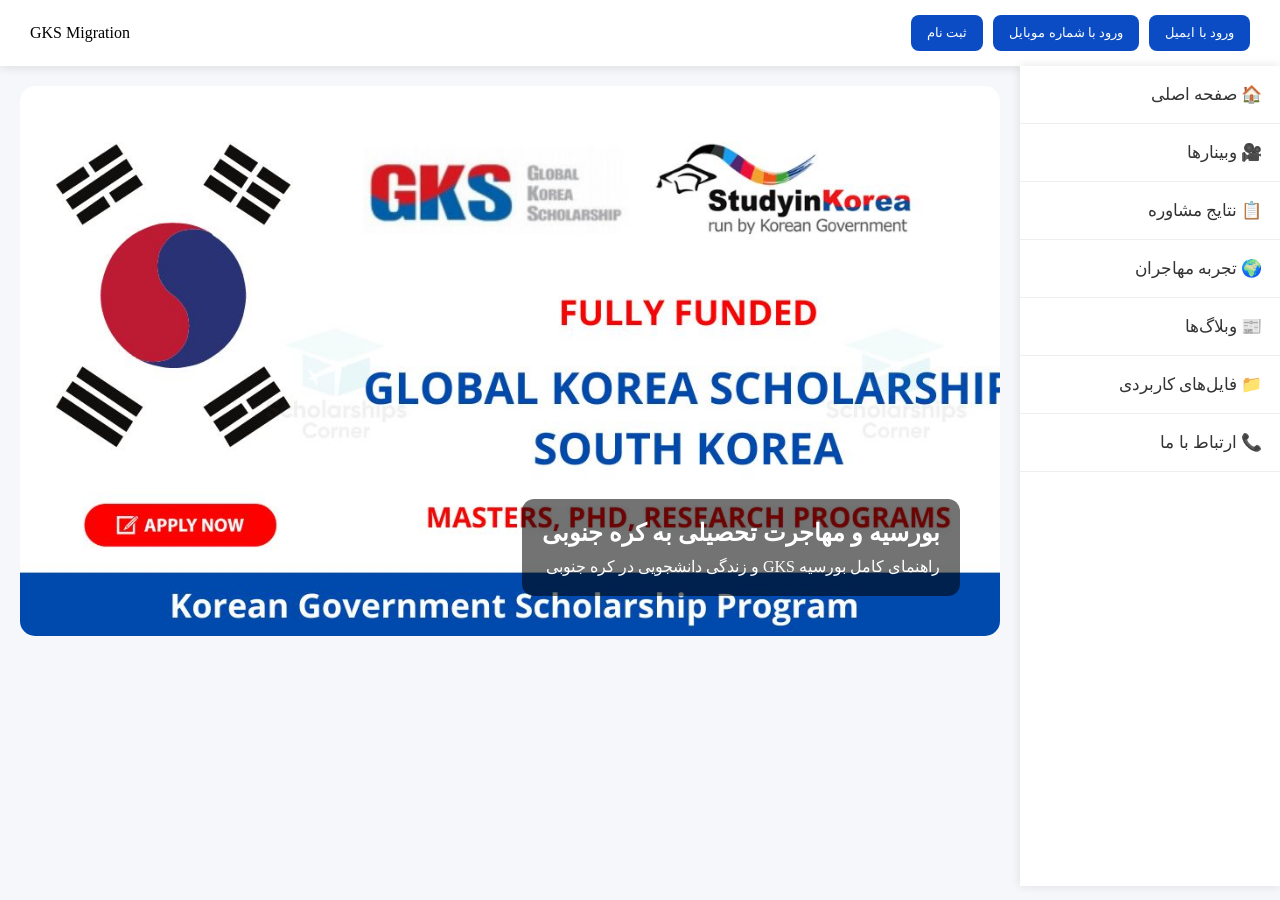
==== index.html @ c5fb1696 "Add files via upload" ====
<!DOCTYPE html>
<html lang="fa" dir="rtl">

<head>
    <meta charset="UTF-8">
    <meta name="viewport" content="width=device-width, initial-scale=1.0">
    <title>GKS Migration</title>

    <link rel="stylesheet" href="style.css">
</head>

<body>

    <!-- Header -->
    <header>

       <div class="auth-buttons">

    <button onclick="location.href='login-email.html'">
        ورود با ایمیل
    </button>

    <button onclick="location.href='login-phone.html'">
        ورود با شماره موبایل
    </button>

    <button onclick="location.href='register.html'">
        ثبت نام
    </button>

</div>

        <div class="logo">
            GKS Migration
        </div>

    </header>

    <div class="container">

        <!-- Sidebar -->

        <aside class="sidebar">

            <ul>
                <li><a href="#">🏠 صفحه اصلی</a></li>
               <li><a href="webinars.html">🎥 وبینارها</a></li>
                <li><a href="results.html">📋 نتایج مشاوره</a></li>
                <li><a href="experience.html">🌍 تجربه مهاجران</a></li>
                <li><a href="blog.html">📰 وبلاگ‌ها</a></li>
                <li><a href="files.html">📁 فایل‌های کاربردی </a></li>
                <li><a href="contact.html">📞 ارتباط با ما</a></li>
                
            </ul>

        </aside>

        <!-- Main -->

        <main class="main-content">

            <section class="slider">

                <img src="gks-scholarship.jpg" class="slide active">
                <img src="Global-Korea.jpg" class="slide">
                <img src="korii.jpg" class="slide">

                <div class="slider-overlay">
                    <h1>بورسیه و مهاجرت تحصیلی به کره جنوبی</h1>
                    <p>
                        راهنمای کامل بورسیه GKS و زندگی دانشجویی در کره جنوبی
                    </p>
                </div>

            </section>

        </main>

    </div>

    <script src="script.js"></script>

</body>

</html>
---- style.css ----
*{
    margin: 0;
    padding: 0;
    box-sizing: border-box;
    font-family:tahoma;
}
body{
background: #f5f7fa;
}
/*header*/
header{
    background: white;
    display: flex;
    justify-content: space-between;
    align-items: center;
    padding: 15px 30px;
    box-shadow: 0 2px 10px rgba(0,0,0,.1);
}
.long{
    font-size: 28px;
    font-weight: bold;
    color: #0b4cc4;
}
.auth-buttons{
    display: flex;
    gap: 10px;
}
.auth-buttons button{
    border:none;
    padding:10px 16px;
    border-radius:8px;
    background:#0b4cc4;
    color:white;
    cursor:pointer;
    transition:.3s;
}
.auth-buttons button:hover{
    background:#083892;
}

/* Layout */

.container{
    display:flex;
}

/* Sidebar */

.sidebar{
    width:260px;
    background:white;
    min-height:calc(100vh - 80px);
    box-shadow:0 0 10px rgba(0,0,0,.1);
}

.sidebar ul{
    list-style:none;
}
.sidebar li{
    border-bottom:1px solid #eee;
}

.sidebar a{
    display:block;
    padding:18px;
    text-decoration:none;
    color:#333;
    font-size:17px;
    transition:.3s;
}

.sidebar a:hover{
    background:#0b4cc4;
    color:white;
}

/* Main Content */

.main-content{
    flex:1;
    padding:20px;
}

/* Slider */

.slider{
    position:relative;
    width:100%;
    height:550px;
    overflow:hidden;
    border-radius:15px;
}

.slide{
    position:absolute;
    width:100%;
    height:100%;
    object-fit:cover;
    opacity:0;
    transition:opacity 1s;
}

.slide.active{
    opacity:1;
}
.slider-overlay{
    position:absolute;
    bottom:40px;
    right:40px;
    background:rgba(0,0,0,.55);
    color:white;
    padding:20px;
    border-radius:12px;
}

.slider-overlay h1{
    margin-bottom:10px;
}

/* Mobile */

@media(max-width:768px){

    .container{
        flex-direction:column;
    }

    .sidebar{
        width:100%;
        min-height:auto;
    }

    header{
        flex-direction:column;
        gap:15px;
    }

    .slider{
        height:300px;
    }

    .slider-overlay{
        right:15px;
        left:15px;
        bottom:15px;
    }

}
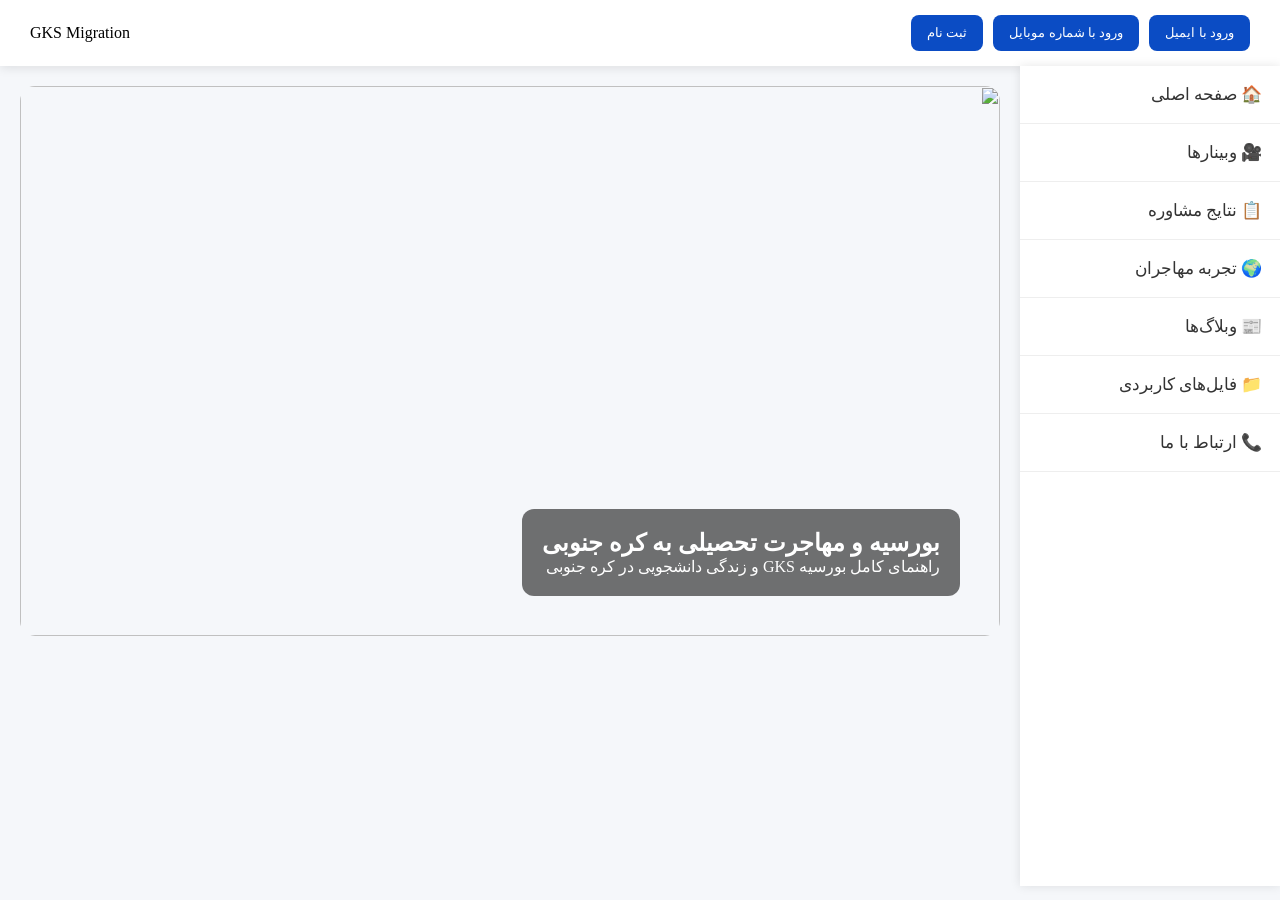
==== commit dcca3b65: "Add files via upload" ====
--- a/index.html
+++ b/index.html
@@ -61,9 +61,11 @@
 
             <section class="slider">
 
-                <img src="gks-scholarship.jpg" class="slide active">
+                <img src="kor.jpg" class="slide active">
                 <img src="Global-Korea.jpg" class="slide">
                 <img src="korii.jpg" class="slide">
+                <img src="hanguk.jpg" class="slide">
+                <img src="kor.jpg" class="slide">
 
                 <div class="slider-overlay">
                     <h1>بورسیه و مهاجرت تحصیلی به کره جنوبی</h1>
--- a/style.css
+++ b/style.css
@@ -113,8 +113,16 @@
     border-radius:12px;
 }
 
-.slider-overlay h1{
-    margin-bottom:10px;
+@media (max-width: 768px) {
+
+    .slider_overlay h1{
+        font-size: 22px;
+    }
+
+    .slider_overlay p{
+        font-size: 14px;
+    }
+
 }
 
 /* Mobile */
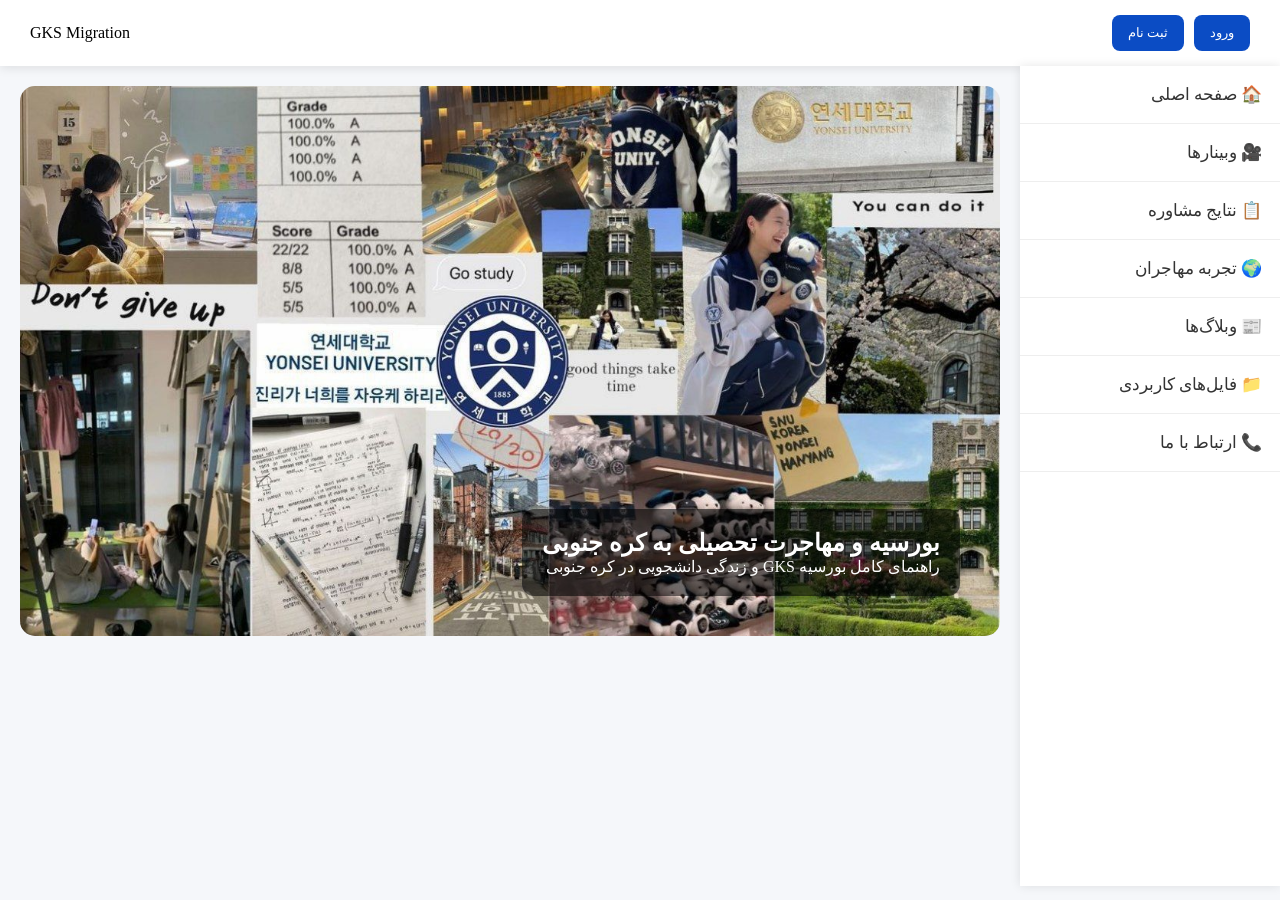
==== commit 4945c6a0: "Add files via upload" ====
--- a/index.html
+++ b/index.html
@@ -17,11 +17,7 @@
        <div class="auth-buttons">
 
     <button onclick="location.href='login-email.html'">
-        ورود با ایمیل
-    </button>
-
-    <button onclick="location.href='login-phone.html'">
-        ورود با شماره موبایل
+      ورود  
     </button>
 
     <button onclick="location.href='register.html'">
@@ -62,10 +58,14 @@
             <section class="slider">
 
                 <img src="kor.jpg" class="slide active">
-                <img src="Global-Korea.jpg" class="slide">
+                <img src="still.jpeg" class="slide">
                 <img src="korii.jpg" class="slide">
-                <img src="hanguk.jpg" class="slide">
+                <img src="South Korea.jpeg" class="slide">
                 <img src="kor.jpg" class="slide">
+                <img src="South.jpeg" class="slide">
+                <img src="IG_ @_woooaoo_k.jpeg" class="slide">
+
+
 
                 <div class="slider-overlay">
                     <h1>بورسیه و مهاجرت تحصیلی به کره جنوبی</h1>
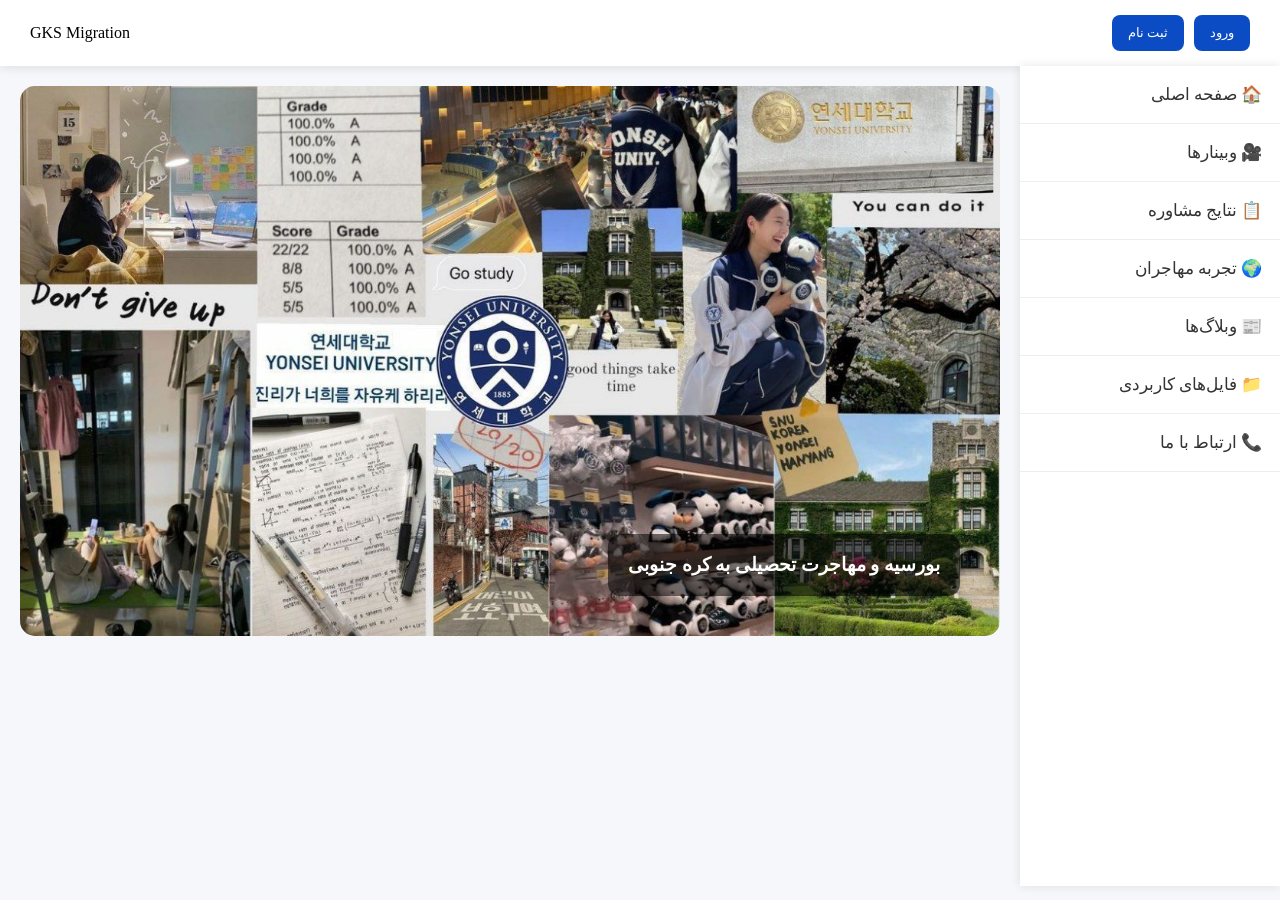
==== commit 9c6732c9: "Add files via upload" ====
--- a/index.html
+++ b/index.html
@@ -68,10 +68,7 @@
 
 
                 <div class="slider-overlay">
-                    <h1>بورسیه و مهاجرت تحصیلی به کره جنوبی</h1>
-                    <p>
-                        راهنمای کامل بورسیه GKS و زندگی دانشجویی در کره جنوبی
-                    </p>
+                    <h3>بورسیه و مهاجرت تحصیلی به کره جنوبی</h3>
                 </div>
 
             </section>
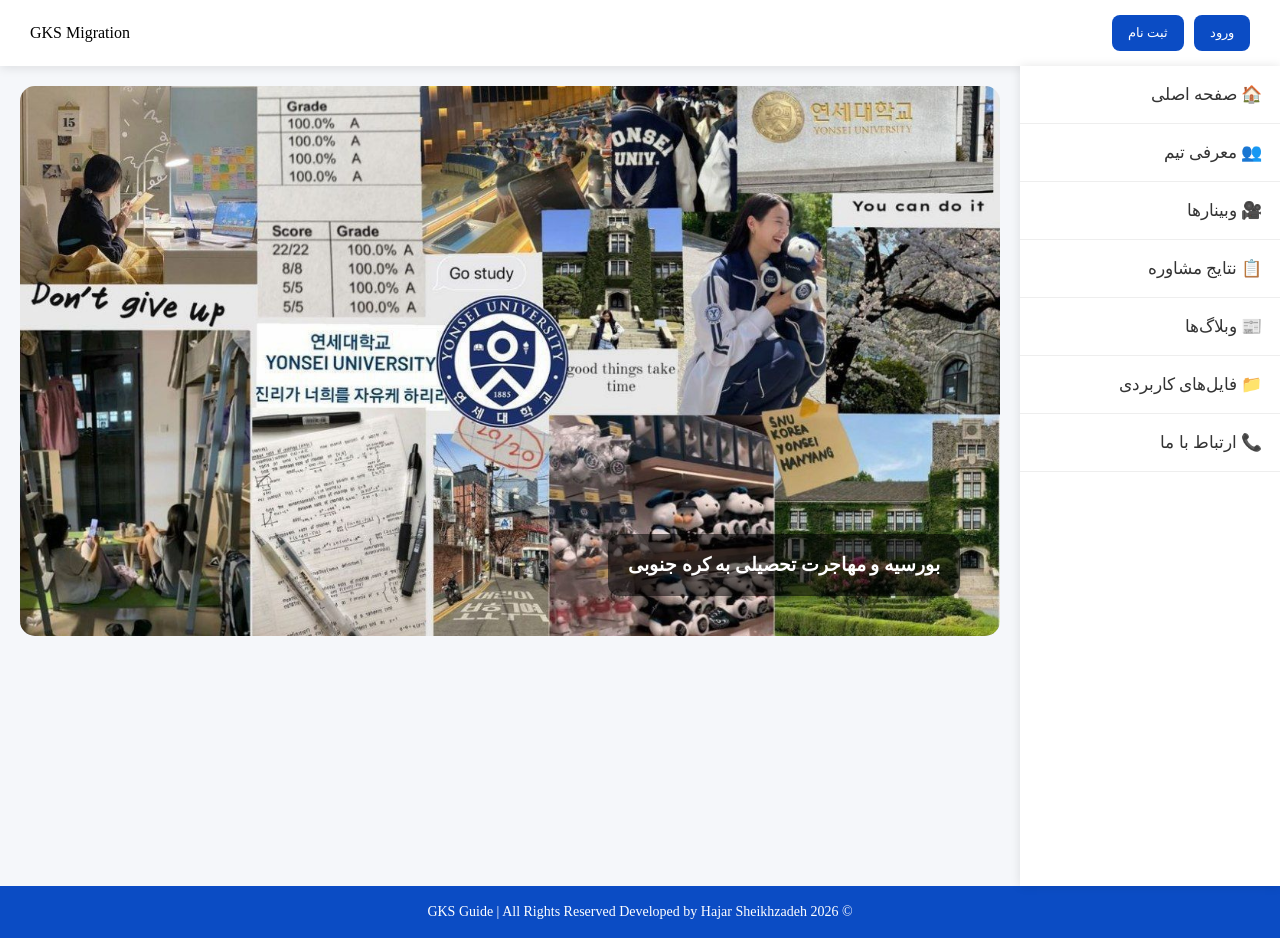
==== commit 2329e54f: "Add files via upload" ====
--- a/index.html
+++ b/index.html
@@ -40,15 +40,13 @@
 
             <ul>
                 <li><a href="#">🏠 صفحه اصلی</a></li>
+                 <li><a href="team.html">👥 معرفی تیم </a></li>
                <li><a href="webinars.html">🎥 وبینارها</a></li>
                 <li><a href="results.html">📋 نتایج مشاوره</a></li>
-                <li><a href="experience.html">🌍 تجربه مهاجران</a></li>
                 <li><a href="blog.html">📰 وبلاگ‌ها</a></li>
                 <li><a href="files.html">📁 فایل‌های کاربردی </a></li>
                 <li><a href="contact.html">📞 ارتباط با ما</a></li>
-                
             </ul>
-
         </aside>
 
         <!-- Main -->
@@ -70,15 +68,13 @@
                 <div class="slider-overlay">
                     <h3>بورسیه و مهاجرت تحصیلی به کره جنوبی</h3>
                 </div>
-
             </section>
-
         </main>
-
     </div>
-
     <script src="script.js"></script>
-
+<footer style="background:#0b4cc4; color:white; text-align:center; padding:18px; font-size:14px;">
+    ©  2026 GKS Guide | All Rights Reserved  
+  Developed by Hajar Sheikhzadeh
+</footer>
 </body>
-
 </html>
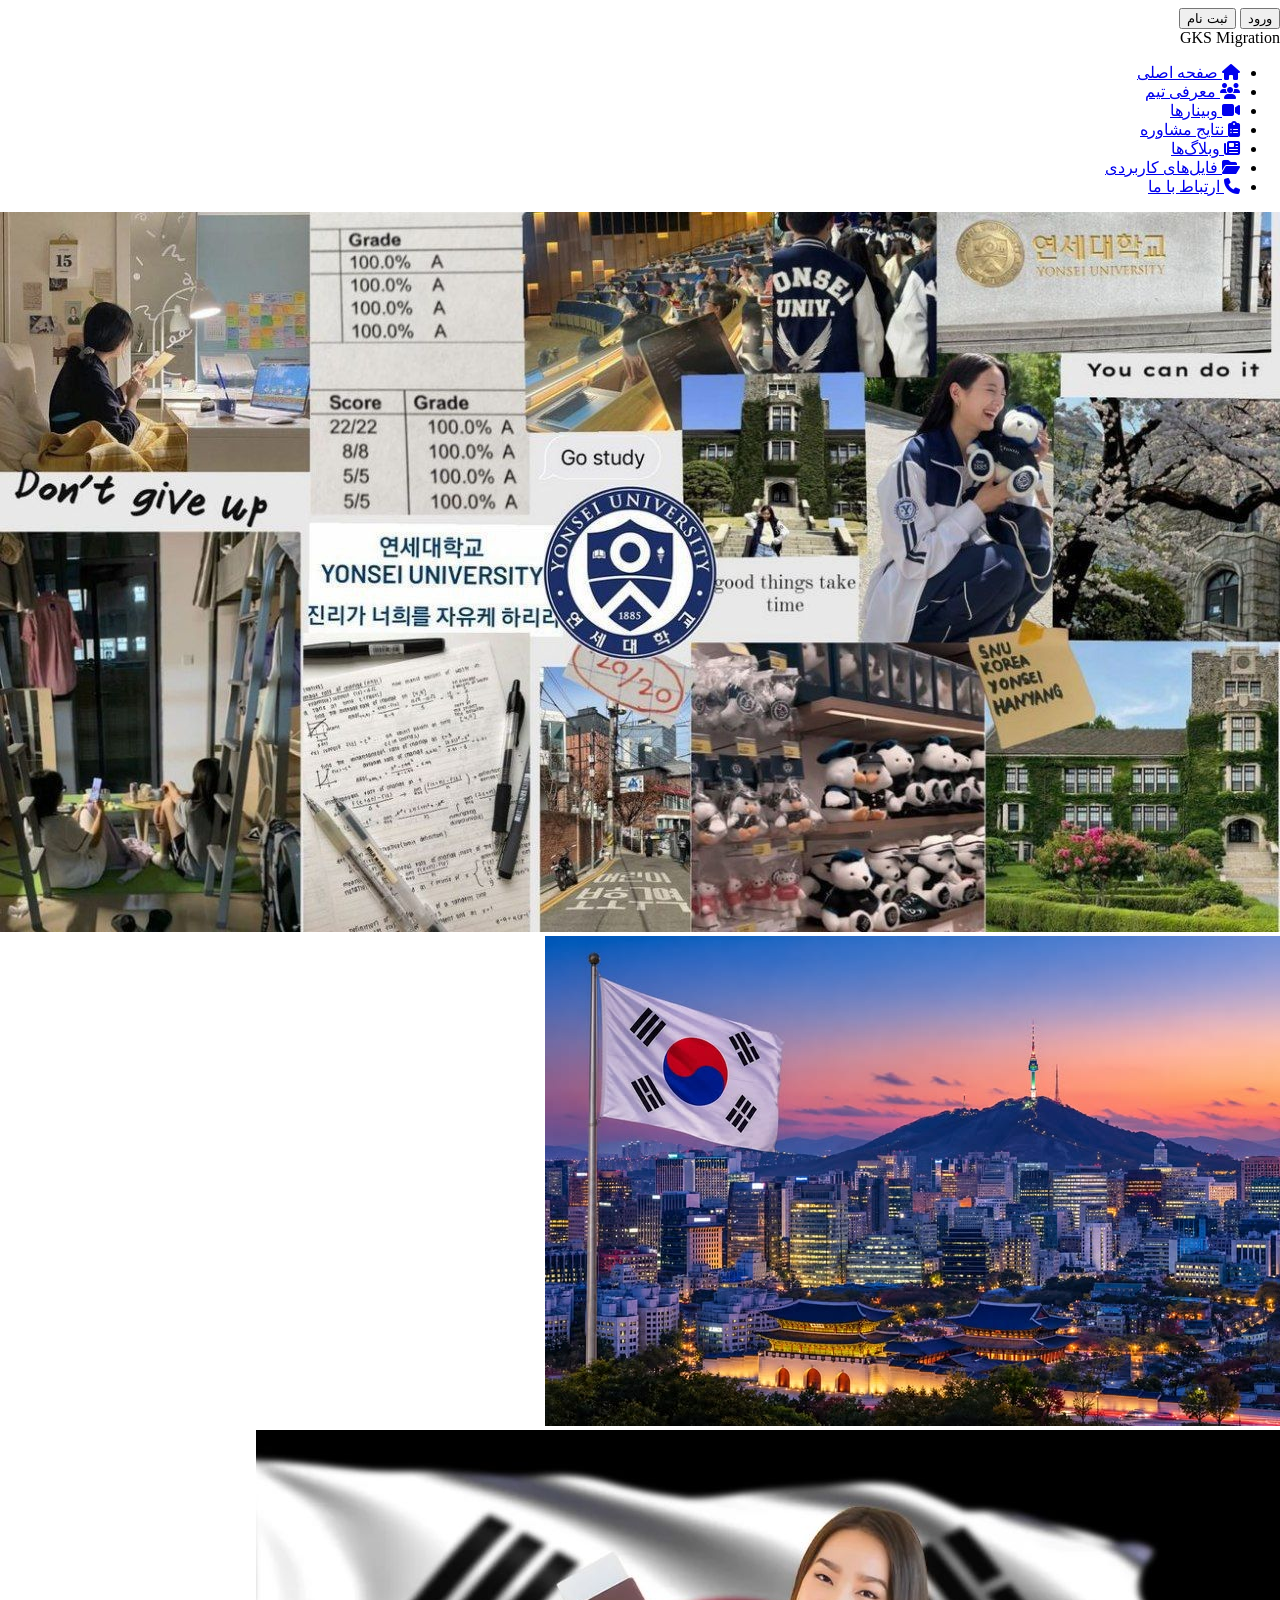
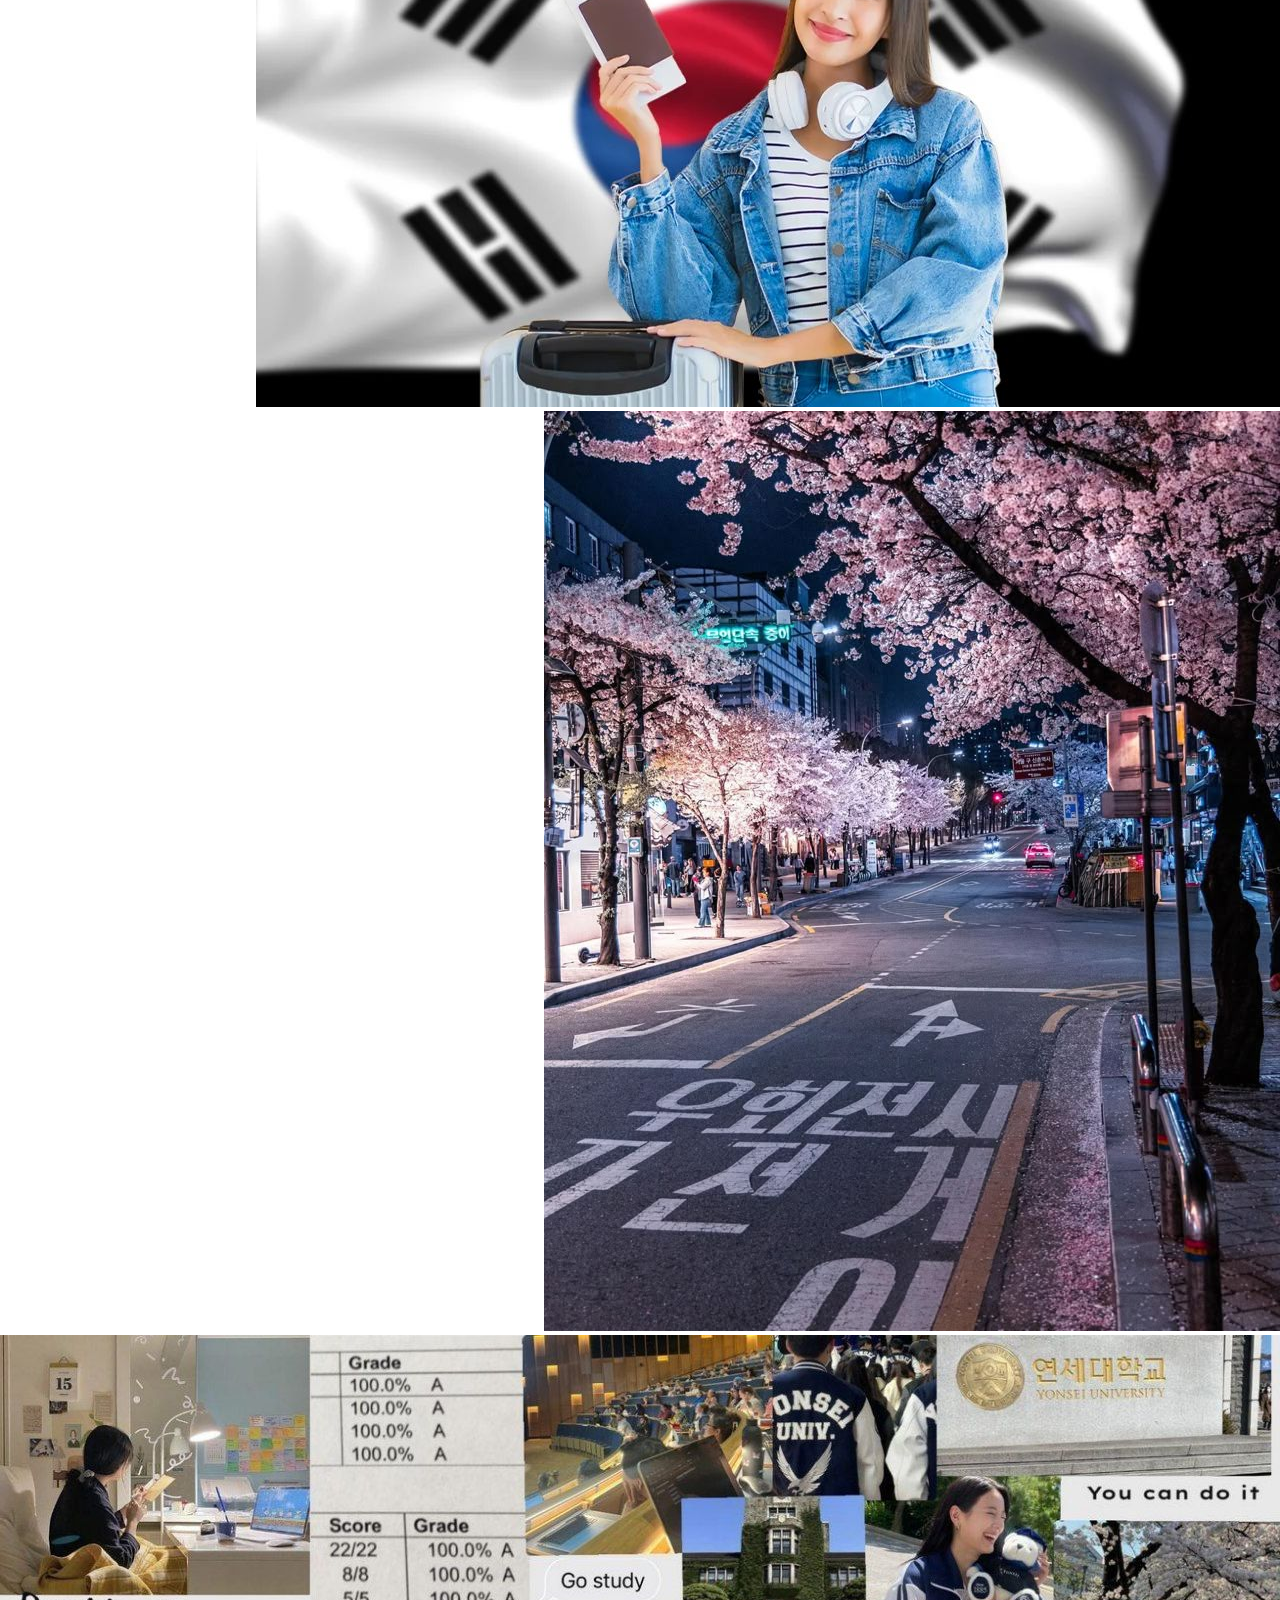
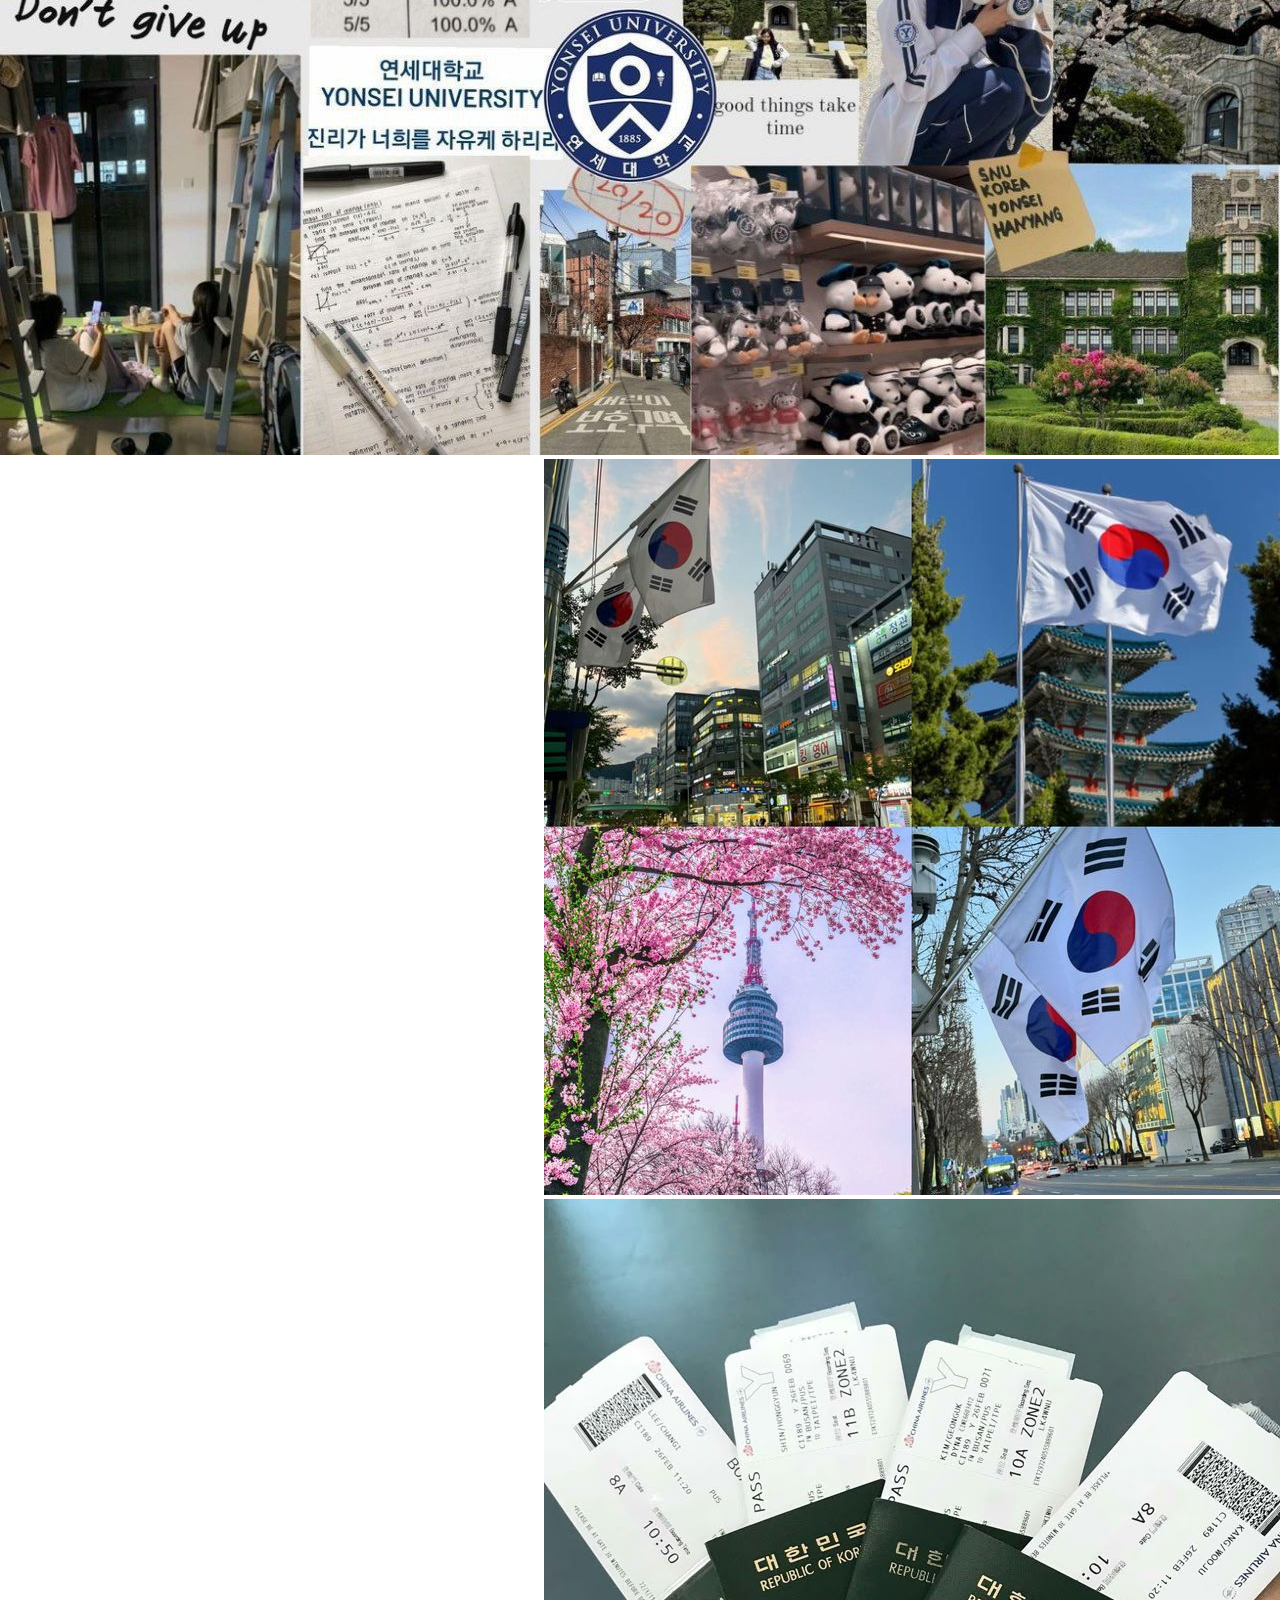
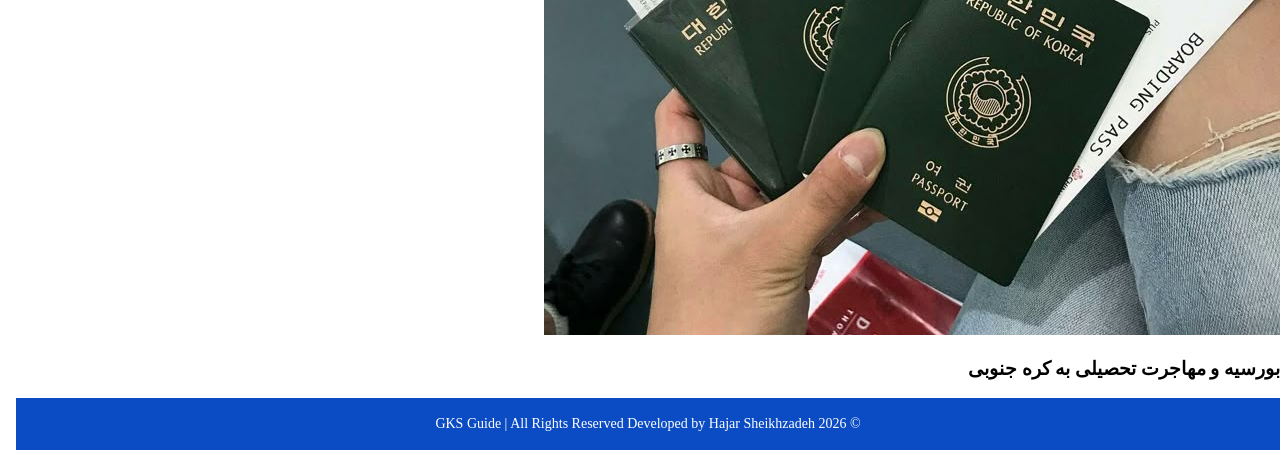
==== commit 633d3000: "Add files via upload" ====
--- a/index.html
+++ b/index.html
@@ -7,6 +7,7 @@
     <title>GKS Migration</title>
 
     <link rel="stylesheet" href="style.css">
+    <link rel="stylesheet" href="https://cdnjs.cloudflare.com/ajax/libs/font-awesome/6.5.0/css/all.min.css">
 </head>
 
 <body>
@@ -39,13 +40,13 @@
         <aside class="sidebar">
 
             <ul>
-                <li><a href="#">🏠 صفحه اصلی</a></li>
-                 <li><a href="team.html">👥 معرفی تیم </a></li>
-               <li><a href="webinars.html">🎥 وبینارها</a></li>
-                <li><a href="results.html">📋 نتایج مشاوره</a></li>
-                <li><a href="blog.html">📰 وبلاگ‌ها</a></li>
-                <li><a href="files.html">📁 فایل‌های کاربردی </a></li>
-                <li><a href="contact.html">📞 ارتباط با ما</a></li>
+                <li><a href="#"><i class="fas fa-home"></i> صفحه اصلی</a></li>
+                <li><a href="team.html"><i class="fas fa-users"></i> معرفی تیم</a></li>
+                <li><a href="webinars.html"><i class="fas fa-video"></i> وبینارها</a></li>
+                <li><a href="results.html"><i class="fas fa-clipboard-list"></i> نتایج مشاوره</a></li>
+                <li><a href="blog.html"><i class="fas fa-newspaper"></i> وبلاگ‌ها</a></li>
+                <li><a href="files.html"><i class="fas fa-folder-open"></i> فایل‌های کاربردی</a></li>
+                <li><a href="contact.html"><i class="fas fa-phone"></i> ارتباط با ما</a></li>
             </ul>
         </aside>
 
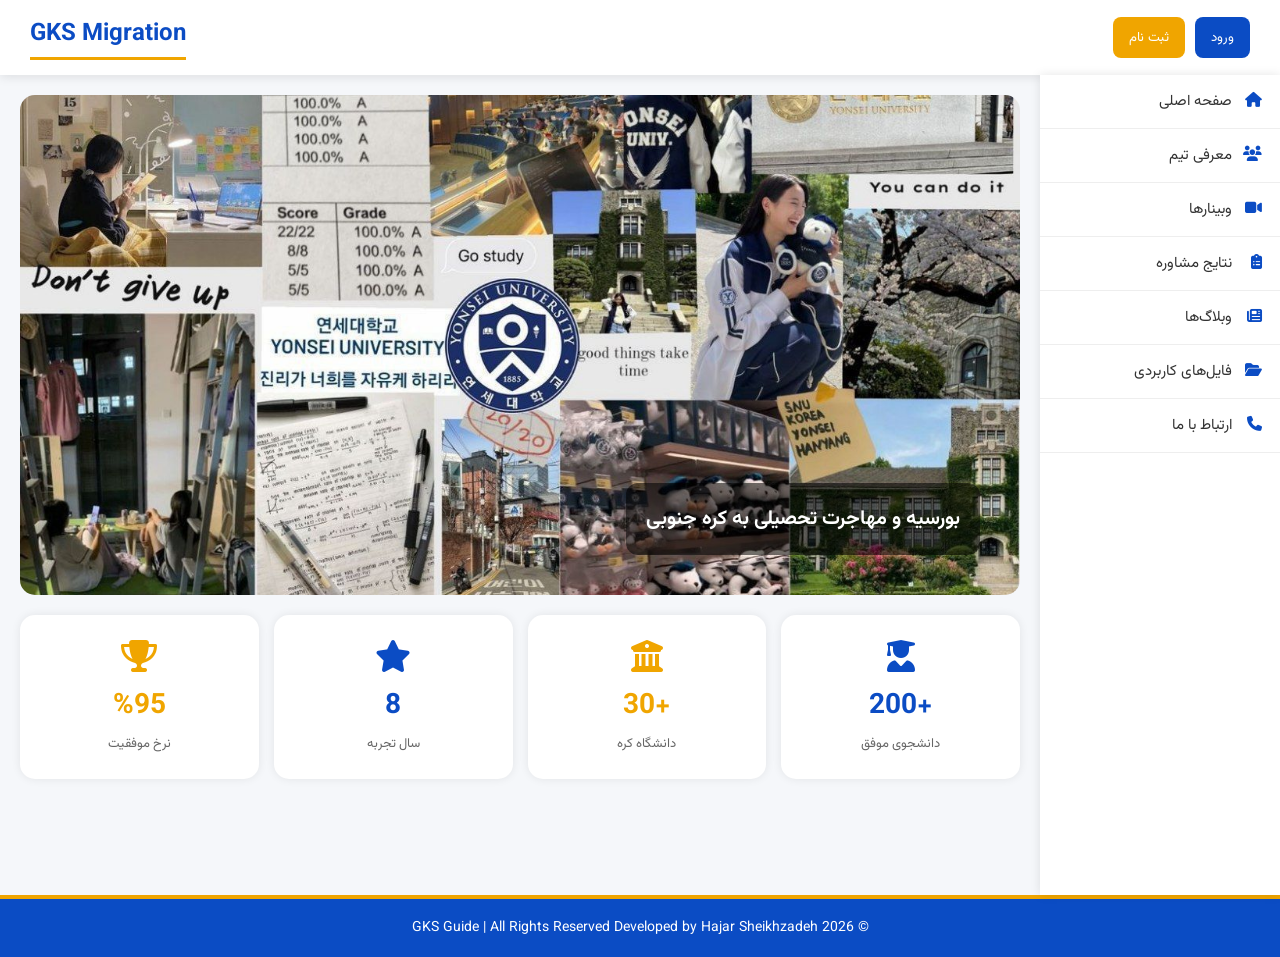
==== commit 30f11778: "Add files via upload" ====
--- a/index.html
+++ b/index.html
@@ -1,81 +1,105 @@
-<!DOCTYPE html>
-<html lang="fa" dir="rtl">
-
-<head>
-    <meta charset="UTF-8">
-    <meta name="viewport" content="width=device-width, initial-scale=1.0">
-    <title>GKS Migration</title>
-
-    <link rel="stylesheet" href="style.css">
+<!DOCTYPE html> 
+<html lang="fa" dir="rtl"> 
+ 
+<head> 
+    <meta charset="UTF-8"> 
+    <meta name="viewport" content="width=device-width, initial-scale=1.0"> 
+    <title>GKS Migration</title> 
+ 
+    <link rel="stylesheet" href="style.css"> 
     <link rel="stylesheet" href="https://cdnjs.cloudflare.com/ajax/libs/font-awesome/6.5.0/css/all.min.css">
-</head>
-
-<body>
-
-    <!-- Header -->
-    <header>
-
-       <div class="auth-buttons">
-
-    <button onclick="location.href='login-email.html'">
-      ورود  
-    </button>
-
-    <button onclick="location.href='register.html'">
-        ثبت نام
-    </button>
-
-</div>
-
-        <div class="logo">
-            GKS Migration
-        </div>
-
-    </header>
-
-    <div class="container">
-
-        <!-- Sidebar -->
-
-        <aside class="sidebar">
-
-            <ul>
-                <li><a href="#"><i class="fas fa-home"></i> صفحه اصلی</a></li>
-                <li><a href="team.html"><i class="fas fa-users"></i> معرفی تیم</a></li>
-                <li><a href="webinars.html"><i class="fas fa-video"></i> وبینارها</a></li>
-                <li><a href="results.html"><i class="fas fa-clipboard-list"></i> نتایج مشاوره</a></li>
-                <li><a href="blog.html"><i class="fas fa-newspaper"></i> وبلاگ‌ها</a></li>
-                <li><a href="files.html"><i class="fas fa-folder-open"></i> فایل‌های کاربردی</a></li>
-                <li><a href="contact.html"><i class="fas fa-phone"></i> ارتباط با ما</a></li>
-            </ul>
-        </aside>
-
-        <!-- Main -->
-
-        <main class="main-content">
-
-            <section class="slider">
-
-                <img src="kor.jpg" class="slide active">
-                <img src="still.jpeg" class="slide">
-                <img src="korii.jpg" class="slide">
-                <img src="South Korea.jpeg" class="slide">
-                <img src="kor.jpg" class="slide">
-                <img src="South.jpeg" class="slide">
-                <img src="IG_ @_woooaoo_k.jpeg" class="slide">
-
-
-
-                <div class="slider-overlay">
-                    <h3>بورسیه و مهاجرت تحصیلی به کره جنوبی</h3>
-                </div>
-            </section>
-        </main>
-    </div>
-    <script src="script.js"></script>
-<footer style="background:#0b4cc4; color:white; text-align:center; padding:18px; font-size:14px;">
-    ©  2026 GKS Guide | All Rights Reserved  
-  Developed by Hajar Sheikhzadeh
-</footer>
-</body>
+    <link rel="stylesheet" href="https://cdnjs.cloudflare.com/ajax/libs/animate.css/4.1.1/animate.min.css"> 
+</head> 
+ 
+<body> 
+ 
+    <!-- Header --> 
+    <header> 
+ 
+       <div class="auth-buttons"> 
+ 
+    <button onclick="location.href='login-email.html'"> 
+      ورود   
+    </button> 
+ 
+    <button onclick="location.href='register.html'"> 
+        ثبت نام 
+    </button> 
+ 
+</div> 
+ 
+        <div class="logo"> 
+            GKS Migration 
+        </div> 
+ 
+    </header> 
+ 
+    <div class="container"> 
+ 
+        <!-- Sidebar --> 
+ 
+        <aside class="sidebar animateanimated animatefadeInRight"> 
+ 
+            <ul> 
+                <li><a href="#"><i class="fas fa-home"></i> صفحه اصلی</a></li> 
+                <li><a href="team.html"><i class="fas fa-users"></i> معرفی تیم</a></li> 
+                <li><a href="webinars.html"><i class="fas fa-video"></i> وبینارها</a></li> 
+                <li><a href="results.html"><i class="fas fa-clipboard-list"></i> نتایج مشاوره</a></li> 
+                <li><a href="blog.html"><i class="fas fa-newspaper"></i> وبلاگ‌ها</a></li> 
+                <li><a href="files.html"><i class="fas fa-folder-open"></i> فایل‌های کاربردی</a></li> 
+                <li><a href="contact.html"><i class="fas fa-phone"></i> ارتباط با ما</a></li> 
+            </ul> 
+        </aside> 
+ 
+        <!-- Main --> 
+ 
+        <main class="main-content"> 
+ 
+            <section class="slider"> 
+ 
+                <img src="kor.jpg" class="slide active"> 
+                <img src="still.jpeg" class="slide"> 
+                <img src="korii.jpg" class="slide"> 
+                <img src="South Korea.jpeg" class="slide"> 
+                <img src="kor.jpg" class="slide"> 
+                <img src="South.jpeg" class="slide"> 
+                <img src="IG_ @_woooaoo_k.jpeg" class="slide"> 
+ 
+ 
+ 
+                <div class="slider-overlay animateanimated animatefadeInUp animate__delay-1s"> 
+                    <h3>بورسیه و مهاجرت تحصیلی به کره جنوبی</h3> 
+                </div> 
+            </section> 
+            <!-- بخش آمار --> 
+<div class="stats animateanimated animatefadeInUp animate__delay-1s"> 
+    <div class="stat-card"> 
+        <i class="fas fa-user-graduate"></i> 
+        <h3>+200</h3> 
+        <p>دانشجوی موفق</p> 
+    </div> 
+    <div class="stat-card"> 
+        <i class="fas fa-university"></i> 
+        <h3>+30</h3> 
+        <p>دانشگاه کره</p> 
+    </div> 
+    <div class="stat-card"> 
+        <i class="fas fa-star"></i> 
+        <h3>8</h3> 
+        <p>سال تجربه</p> 
+    </div> 
+    <div class="stat-card"> 
+        <i class="fas fa-trophy"></i> 
+        <h3>%95</h3> 
+        <p>نرخ موفقیت</p> 
+    </div> 
+</div> 
+        </main> 
+    </div> 
+    <script src="script.js"></script> 
+<footer style="background:#0b4cc4; color:white; text-align:center; padding:18px; font-size:14px;"> 
+    ©  2026 GKS Guide | All Rights Reserved   
+  Developed by Hajar Sheikhzadeh 
+</footer> 
+</body> 
 </html>
--- a/style.css
+++ b/style.css
@@ -0,0 +1,345 @@
+@import url('https://fonts.googleapis.com/css2?family=Vazirmatn:wght@400;700&display=swap'); 
+ 
+*{ 
+    margin: 0; 
+    padding: 0; 
+    box-sizing: border-box; 
+    font-family: 'Vazirmatn', tahoma; 
+} 
+body{ 
+    background: #f5f7fa; 
+} 
+ 
+/*header*/ 
+header{ 
+    background: white; 
+    display: flex; 
+    justify-content: space-between; 
+    align-items: center; 
+    padding: 15px 30px; 
+    box-shadow: 0 2px 10px rgba(0,0,0,.1); 
+} 
+.logo{ 
+    font-size: 24px; 
+    font-weight: bold; 
+    color: #0b4cc4; 
+} 
+.auth-buttons{ 
+    display: flex; 
+    gap: 10px; 
+} 
+.auth-buttons button{ 
+    border:none; 
+    padding:10px 16px; 
+    border-radius:8px; 
+    background:#0b4cc4; 
+    color:white; 
+    cursor:pointer; 
+    transition:.3s; 
+    font-family: 'Vazirmatn', tahoma; 
+} 
+.auth-buttons button:hover{ 
+    background:#083892; 
+} 
+ 
+/* Layout */ 
+.container{ 
+    display:flex; 
+} 
+ 
+/* Sidebar */ 
+.sidebar{ 
+    width:240px; 
+    background:white; 
+    min-height:calc(100vh - 80px); 
+    box-shadow:0 0 10px rgba(0,0,0,.1); 
+    flex-shrink: 0; 
+} 
+.sidebar ul{ 
+    list-style:none; 
+} 
+.sidebar li{ 
+    border-bottom:1px solid #eee; 
+} 
+.sidebar a{ 
+    display:block; 
+    padding:15px 18px; 
+    text-decoration:none; 
+    color:#333; 
+    font-size:15px; 
+    transition:.3s; 
+} 
+.sidebar a i{ 
+    margin-left: 8px; 
+    width: 18px; 
+    color: #0b4cc4; 
+} 
+.sidebar a:hover{ 
+    background:#0b4cc4; 
+    color:white; 
+} 
+.sidebar a:hover i{ 
+    color: white; 
+} 
+ 
+/* Main Content */ 
+.main-content{ 
+    flex:1; 
+    padding:20px; 
+    min-width: 0; 
+} 
+/* Slider */ 
+.slider{ 
+    position:relative; 
+    width:100%; 
+    height:500px; 
+    overflow:hidden; 
+    border-radius:15px; 
+} 
+.slide{ 
+    position:absolute; 
+    width:100%; 
+    height:100%; 
+    object-fit:cover; 
+    opacity:0; 
+    transition:opacity 1s; 
+} 
+.slide.active{ 
+    opacity:1; 
+} 
+.slider-overlay{ 
+    position:absolute; 
+    bottom:40px; 
+    right:40px; 
+    background:rgba(0,0,0,.55); 
+    color:white; 
+    padding:20px; 
+    border-radius:12px; 
+} 
+.slider-overlay h3{ 
+    font-size: 20px; 
+} 
+ 
+/* Footer */ 
+footer{ 
+    background:#0b4cc4; 
+    color:white; 
+    text-align:center; 
+    padding:18px; 
+    font-size:14px; 
+} 
+ 
+/* Mobile */ 
+@media(max-width:768px){ 
+ 
+    header{ 
+        flex-direction: row; 
+        flex-wrap: wrap; 
+        padding: 12px 15px; 
+        gap: 10px; 
+    } 
+ 
+    .logo{ 
+        font-size: 18px; 
+        order: 1; 
+    } 
+ 
+    .auth-buttons{ 
+        order: 2; 
+    } 
+ 
+    .auth-buttons button{ 
+        padding: 8px 12px; 
+        font-size: 13px; 
+    } 
+ 
+    .container{ 
+        flex-direction:column; 
+    } 
+ 
+    .sidebar{ 
+        width:100%; 
+        min-height:auto; 
+    } 
+ 
+    .sidebar a{ 
+        padding: 12px 15px; 
+        font-size: 14px; 
+    } 
+ 
+    .main-content{ 
+        padding: 12px; 
+    } 
+ 
+    .slider{ 
+        height:220px; 
+        border-radius:10px; 
+    } 
+ 
+    .slider-overlay{ 
+        right:10px; 
+        left:10px; 
+        bottom:10px; 
+        padding: 12px; 
+    } 
+ 
+    .slider-overlay h3{ 
+        font-size: 14px; 
+    } 
+ 
+    footer{ 
+        font-size: 12px; 
+        padding: 14px; 
+    } 
+     .stats { 
+        grid-template-columns: repeat(2, 1fr); 
+        gap: 10px; 
+        margin-top: 12px; 
+    } 
+ 
+    .stat-card { 
+        padding: 18px 10px; 
+    } 
+ 
+    .stat-card i { 
+        font-size: 24px; 
+    } 
+ 
+    .stat-card h3 { 
+        font-size: 22px; 
+    } 
+ 
+    .stat-card p { 
+        font-size: 12px; 
+    } 
+} 
+.stats { 
+    display: grid; 
+    grid-template-columns: repeat(4, 1fr); 
+    gap: 15px; 
+    margin-top: 20px; 
+} 
+ 
+.stat-card { 
+    background: white; 
+    border-radius: 15px; 
+    padding: 25px 15px; 
+    text-align: center; 
+    box-shadow: 0 0 10px rgba(0,0,0,0.08);
+    transition: .3s; 
+} 
+ 
+.stat-card:hover { 
+    transform: translateY(-5px); 
+    box-shadow: 0 8px 20px rgba(11,76,196,0.15); 
+} 
+ 
+.stat-card i { 
+    font-size: 32px; 
+    color: #0b4cc4; 
+    margin-bottom: 12px; 
+    display: block; 
+} 
+ 
+.stat-card h3 { 
+    font-size: 28px; 
+    color: #0b4cc4; 
+    font-weight: 700; 
+    margin-bottom: 6px; 
+} 
+ 
+.stat-card p { 
+    font-size: 13px; 
+    color: #666; 
+} 
+/* رنگ طلایی */ 
+:root { 
+    --blue: #0b4cc4; 
+    --gold: #f0a500; 
+    --gold-dark: #d4900a; 
+} 
+ 
+/* دکمه ثبت نام طلایی */ 
+.auth-buttons button:last-child { 
+    background: var(--gold); 
+    color: white; 
+} 
+ 
+.auth-buttons button:last-child:hover { 
+    background: var(--gold-dark); 
+} 
+ 
+/* کارت‌های آمار - یکی در میان طلایی */ 
+.stat-card:nth-child(even) i { 
+    color: var(--gold); 
+} 
+ 
+.stat-card:nth-child(even) h3 { 
+    color: var(--gold); 
+} 
+ 
+/* دکمه فایل کاربردی طلایی */ 
+.file-btn { 
+    background: var(--gold) !important; 
+} 
+ 
+.file-btn:hover { 
+    background: var(--gold-dark) !important; 
+} 
+ 
+/* خط طلایی زیر لوگو */ 
+.logo { 
+    border-bottom: 3px solid var(--gold); 
+    padding-bottom: 4px; 
+} 
+ 
+/* footer با خط طلایی */ 
+footer { 
+    border-top: 4px solid var(--gold); 
+}
+/* Animations */
+.animate__delay-1s {
+    animation-delay: 0.3s;
+}
+
+.sidebar {
+    animation-duration: 0.6s;
+}
+
+.stat-card {
+    animation-duration: 0.5s;
+}
+
+/* کارت‌های آمار یکی یکی */
+.stat-card:nth-child(1) { animation-delay: 0.1s; }
+.stat-card:nth-child(2) { animation-delay: 0.2s; }
+.stat-card:nth-child(3) { animation-delay: 0.3s; }
+.stat-card:nth-child(4) { animation-delay: 0.4s; }
+
+/* انیمیشن لینک‌های sidebar */
+.sidebar a {
+    transition: all 0.3s ease;
+}
+
+.sidebar li {
+    animation: fadeInRight 0.5s ease both;
+}
+
+.sidebar li:nth-child(1) { animation-delay: 0.1s; }
+.sidebar li:nth-child(2) { animation-delay: 0.2s; }
+.sidebar li:nth-child(3) { animation-delay: 0.3s; }
+.sidebar li:nth-child(4) { animation-delay: 0.4s; }
+.sidebar li:nth-child(5) { animation-delay: 0.5s; }
+.sidebar li:nth-child(6) { animation-delay: 0.6s; }
+.sidebar li:nth-child(7) { animation-delay: 0.7s; }
+
+@keyframes fadeInRight {
+    from {
+        opacity: 0;
+        transform: translateX(20px);
+    }
+    to {
+        opacity: 1;
+        transform: translateX(0);
+    }
+}
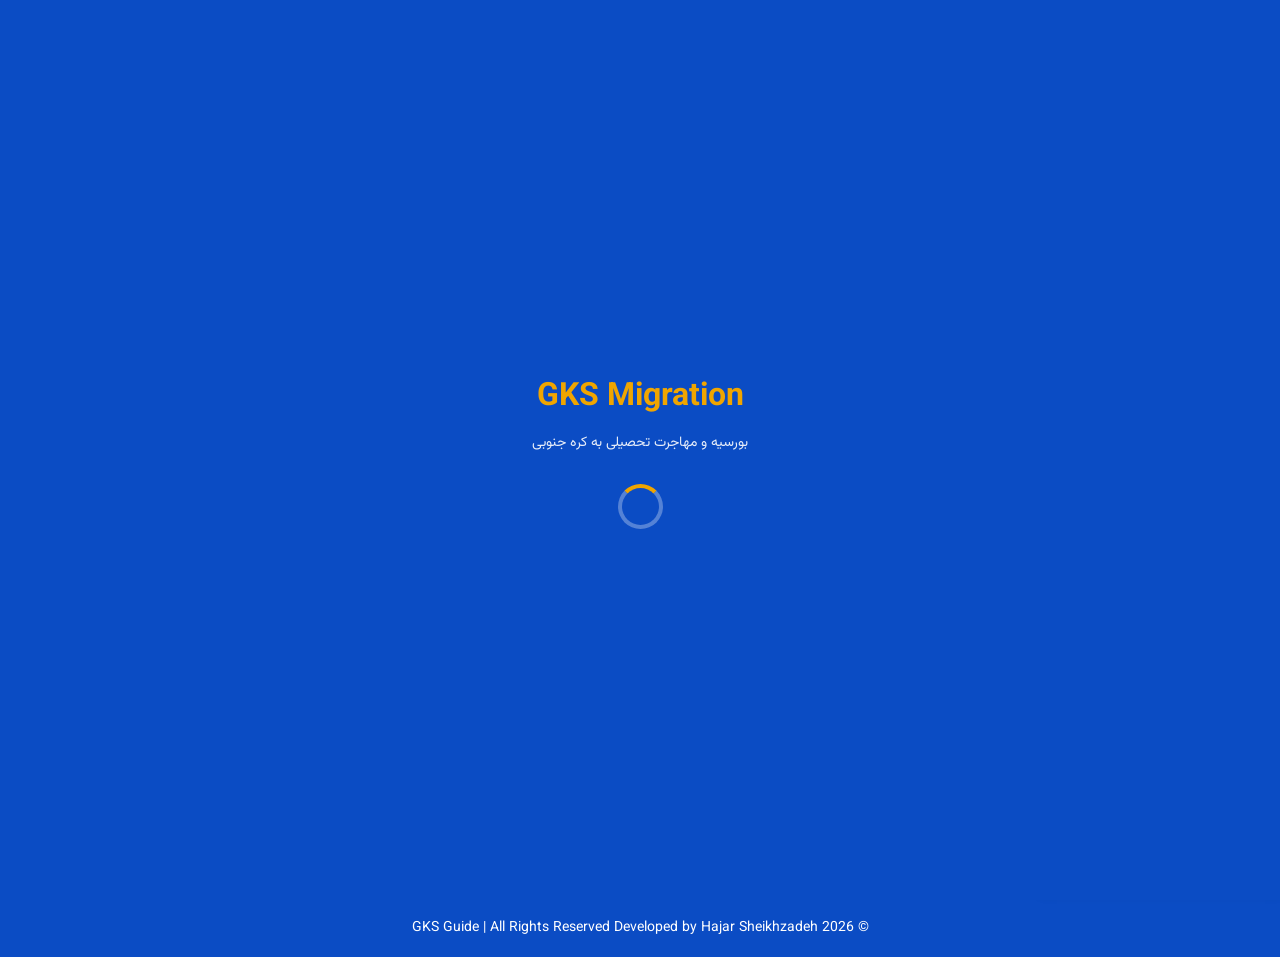
==== commit 1f58daf4: "Add files via upload" ====
--- a/index.html
+++ b/index.html
@@ -1,105 +1,126 @@
-<!DOCTYPE html> 
-<html lang="fa" dir="rtl"> 
- 
-<head> 
-    <meta charset="UTF-8"> 
-    <meta name="viewport" content="width=device-width, initial-scale=1.0"> 
-    <title>GKS Migration</title> 
- 
-    <link rel="stylesheet" href="style.css"> 
+<!DOCTYPE html>
+<html lang="fa" dir="rtl">
+
+<head>
+    <meta charset="UTF-8">
+    <meta name="viewport" content="width=device-width, initial-scale=1.0">
+    <title>GKS Migration</title>
+
+    <link rel="stylesheet" href="style.css">
     <link rel="stylesheet" href="https://cdnjs.cloudflare.com/ajax/libs/font-awesome/6.5.0/css/all.min.css">
-    <link rel="stylesheet" href="https://cdnjs.cloudflare.com/ajax/libs/animate.css/4.1.1/animate.min.css"> 
-</head> 
- 
-<body> 
- 
-    <!-- Header --> 
-    <header> 
- 
-       <div class="auth-buttons"> 
- 
-    <button onclick="location.href='login-email.html'"> 
-      ورود   
-    </button> 
- 
-    <button onclick="location.href='register.html'"> 
-        ثبت نام 
-    </button> 
- 
-</div> 
- 
-        <div class="logo"> 
-            GKS Migration 
-        </div> 
- 
-    </header> 
- 
-    <div class="container"> 
- 
-        <!-- Sidebar --> 
- 
-        <aside class="sidebar animateanimated animatefadeInRight"> 
- 
-            <ul> 
-                <li><a href="#"><i class="fas fa-home"></i> صفحه اصلی</a></li> 
-                <li><a href="team.html"><i class="fas fa-users"></i> معرفی تیم</a></li> 
-                <li><a href="webinars.html"><i class="fas fa-video"></i> وبینارها</a></li> 
-                <li><a href="results.html"><i class="fas fa-clipboard-list"></i> نتایج مشاوره</a></li> 
-                <li><a href="blog.html"><i class="fas fa-newspaper"></i> وبلاگ‌ها</a></li> 
-                <li><a href="files.html"><i class="fas fa-folder-open"></i> فایل‌های کاربردی</a></li> 
-                <li><a href="contact.html"><i class="fas fa-phone"></i> ارتباط با ما</a></li> 
-            </ul> 
-        </aside> 
- 
-        <!-- Main --> 
- 
-        <main class="main-content"> 
- 
-            <section class="slider"> 
- 
-                <img src="kor.jpg" class="slide active"> 
-                <img src="still.jpeg" class="slide"> 
-                <img src="korii.jpg" class="slide"> 
-                <img src="South Korea.jpeg" class="slide"> 
-                <img src="kor.jpg" class="slide"> 
-                <img src="South.jpeg" class="slide"> 
-                <img src="IG_ @_woooaoo_k.jpeg" class="slide"> 
- 
- 
- 
-                <div class="slider-overlay animateanimated animatefadeInUp animate__delay-1s"> 
-                    <h3>بورسیه و مهاجرت تحصیلی به کره جنوبی</h3> 
-                </div> 
-            </section> 
-            <!-- بخش آمار --> 
-<div class="stats animateanimated animatefadeInUp animate__delay-1s"> 
-    <div class="stat-card"> 
-        <i class="fas fa-user-graduate"></i> 
-        <h3>+200</h3> 
-        <p>دانشجوی موفق</p> 
-    </div> 
-    <div class="stat-card"> 
-        <i class="fas fa-university"></i> 
-        <h3>+30</h3> 
-        <p>دانشگاه کره</p> 
-    </div> 
-    <div class="stat-card"> 
-        <i class="fas fa-star"></i> 
-        <h3>8</h3> 
-        <p>سال تجربه</p> 
-    </div> 
-    <div class="stat-card"> 
-        <i class="fas fa-trophy"></i> 
-        <h3>%95</h3> 
-        <p>نرخ موفقیت</p> 
-    </div> 
-</div> 
-        </main> 
-    </div> 
-    <script src="script.js"></script> 
-<footer style="background:#0b4cc4; color:white; text-align:center; padding:18px; font-size:14px;"> 
-    ©  2026 GKS Guide | All Rights Reserved   
-  Developed by Hajar Sheikhzadeh 
-</footer> 
-</body> 
+</head>
+
+<body>
+
+<!-- Loading Screen -->
+<div id="loader">
+    <div class="loader-content">
+        <div class="loader-logo">GKS Migration</div>
+        <div class="loader-subtitle">بورسیه و مهاجرت تحصیلی به کره جنوبی</div>
+        <div class="loader-spinner"></div>
+    </div>
+</div>
+
+    <!-- Header -->
+    <header>
+
+       <div class="auth-buttons">
+
+    <button onclick="location.href='login-email.html'">
+      ورود  
+    </button>
+
+    <button onclick="location.href='register.html'">
+        ثبت نام
+    </button>
+
+</div>
+
+        <div class="logo">
+            GKS Migration
+        </div>
+
+    </header>
+
+    <div class="container">
+
+        <!-- Sidebar -->
+
+        <aside class="sidebar">
+
+            <ul>
+                <li><a href="#"><i class="fas fa-home"></i> صفحه اصلی</a></li>
+                <li><a href="team.html"><i class="fas fa-users"></i> معرفی تیم</a></li>
+                <li><a href="webinars.html"><i class="fas fa-video"></i> وبینارها</a></li>
+                <li><a href="results.html"><i class="fas fa-clipboard-list"></i> نتایج مشاوره</a></li>
+                <li><a href="blog.html"><i class="fas fa-newspaper"></i> وبلاگ‌ها</a></li>
+                <li><a href="files.html"><i class="fas fa-folder-open"></i> فایل‌های کاربردی</a></li>
+                <li><a href="contact.html"><i class="fas fa-phone"></i> ارتباط با ما</a></li>
+            </ul>
+        </aside>
+
+        <!-- Main -->
+
+        <main class="main-content">
+
+            <section class="slider">
+
+                <img src="kor.jpg" class="slide active">
+                <img src="still.jpeg" class="slide">
+                <img src="korii.jpg" class="slide">
+                <img src="South Korea.jpeg" class="slide">
+                <img src="kor.jpg" class="slide">
+                <img src="South.jpeg" class="slide">
+                <img src="IG_ @_woooaoo_k.jpeg" class="slide">
+
+
+
+                <div class="slider-overlay">
+                    <h3>بورسیه و مهاجرت تحصیلی به کره جنوبی</h3>
+                </div>
+            </section>
+            <!-- بخش آمار -->
+<div class="stats">
+    <div class="stat-card">
+        <i class="fas fa-user-graduate"></i>
+        <h3>+200</h3>
+        <p>دانشجوی موفق</p>
+    </div>
+    <div class="stat-card">
+        <i class="fas fa-university"></i>
+        <h3>+30</h3>
+        <p>دانشگاه کره</p>
+    </div>
+    <div class="stat-card">
+        <i class="fas fa-star"></i>
+        <h3>8</h3>
+        <p>سال تجربه</p>
+    </div>
+    <div class="stat-card">
+        <i class="fas fa-trophy"></i>
+        <h3>%95</h3>
+        <p>نرخ موفقیت</p>
+    </div>
+</div>
+        </main>
+    </div>
+    <script src="script.js"></script>
+<script>
+window.addEventListener('load', () => {
+    setTimeout(() => {
+        const loader = document.getElementById('loader');
+        loader.style.opacity = '0';
+        setTimeout(() => loader.style.display = 'none', 500);
+    }, 1500);
+});
+</script>
+<footer style="background:#0b4cc4; color:white; text-align:center; padding:18px; font-size:14px;">
+    ©  2026 GKS Guide | All Rights Reserved  
+  Developed by Hajar Sheikhzadeh
+</footer>
+<!-- دکمه شناور تلگرام -->
+<a href="https://t.me/kgsp_iran" target="_blank" class="float-telegram">
+    <i class="fab fa-telegram"></i>
+</a>
+</body>
 </html>
--- a/style.css
+++ b/style.css
@@ -342,4 +342,84 @@
         opacity: 1;
         transform: translateX(0);
     }
-}+}
+/* Loading Screen */
+#loader {
+    position: fixed;
+    top: 0;
+    left: 0;
+    width: 100%;
+    height: 100%;
+    background: #0b4cc4;
+    display: flex;
+    justify-content: center;
+    align-items: center;
+    z-index: 9999;
+    transition: opacity 0.5s ease;
+}
+
+.loader-content {
+    text-align: center;
+    color: white;
+}
+
+.loader-logo {
+    font-size: 32px;
+    font-weight: 700;
+    margin-bottom: 10px;
+    color: #f0a500;
+}
+
+.loader-subtitle {
+    font-size: 14px;
+    margin-bottom: 30px;
+    opacity: 0.9;
+}
+
+.loader-spinner {
+    width: 45px;
+    height: 45px;
+    border: 4px solid rgba(255,255,255,0.3);
+    border-top: 4px solid #f0a500;
+    border-radius: 50%;
+    margin: auto;
+    animation: spin 0.9s linear infinite;
+}
+
+@keyframes spin {
+    to { transform: rotate(360deg); }
+}
+/* دکمه شناور تلگرام */
+.float-telegram {
+    position: fixed;
+    bottom: 25px;
+    left: 25px;
+    background: #229ED9;
+    color: white;
+    width: 55px;
+    height: 55px;
+    border-radius: 50%;
+    display: flex;
+    justify-content: center;
+    align-items: center;
+    font-size: 26px;
+    box-shadow: 0 4px 15px rgba(0,0,0,0.2);
+    text-decoration: none;
+    transition: .3s;
+    z-index: 999;
+}
+
+.float-telegram:hover {
+    transform: scale(1.1);
+    box-shadow: 0 6px 20px rgba(34,158,217,0.4);
+}
+
+@media(max-width:768px){
+    .float-telegram {
+        bottom: 15px;
+        left: 15px;
+        width: 48px;
+        height: 48px;
+        font-size: 22px;
+    }
+}
